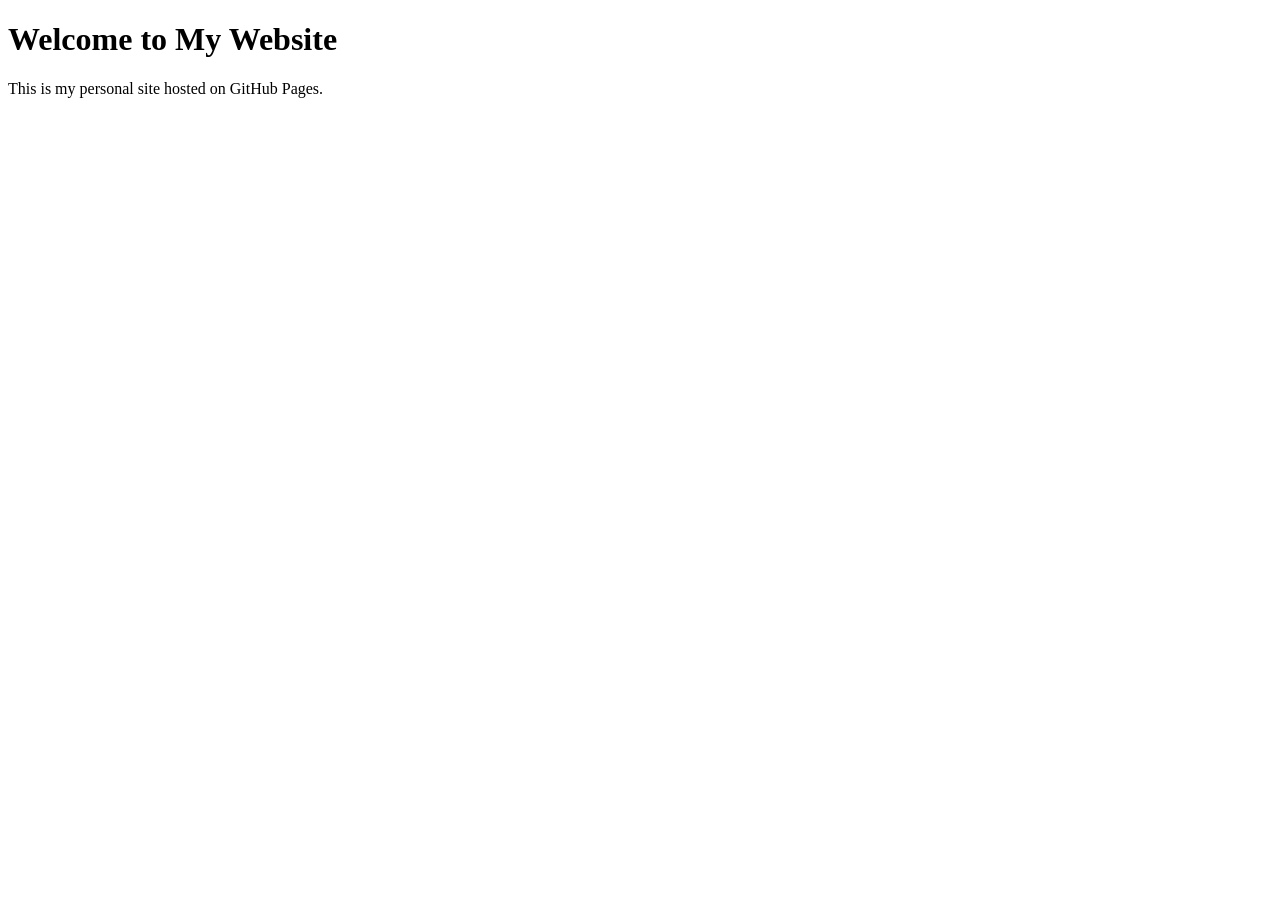
==== index.html @ f534e415 "Create index.html" ====
<!DOCTYPE html>
<html lang="en">
<head>
    <meta charset="UTF-8">
    <title>My Personal Website</title>
</head>
<body>
    <h1>Welcome to My Website</h1>
    <p>This is my personal site hosted on GitHub Pages.</p>
</body>
</html>
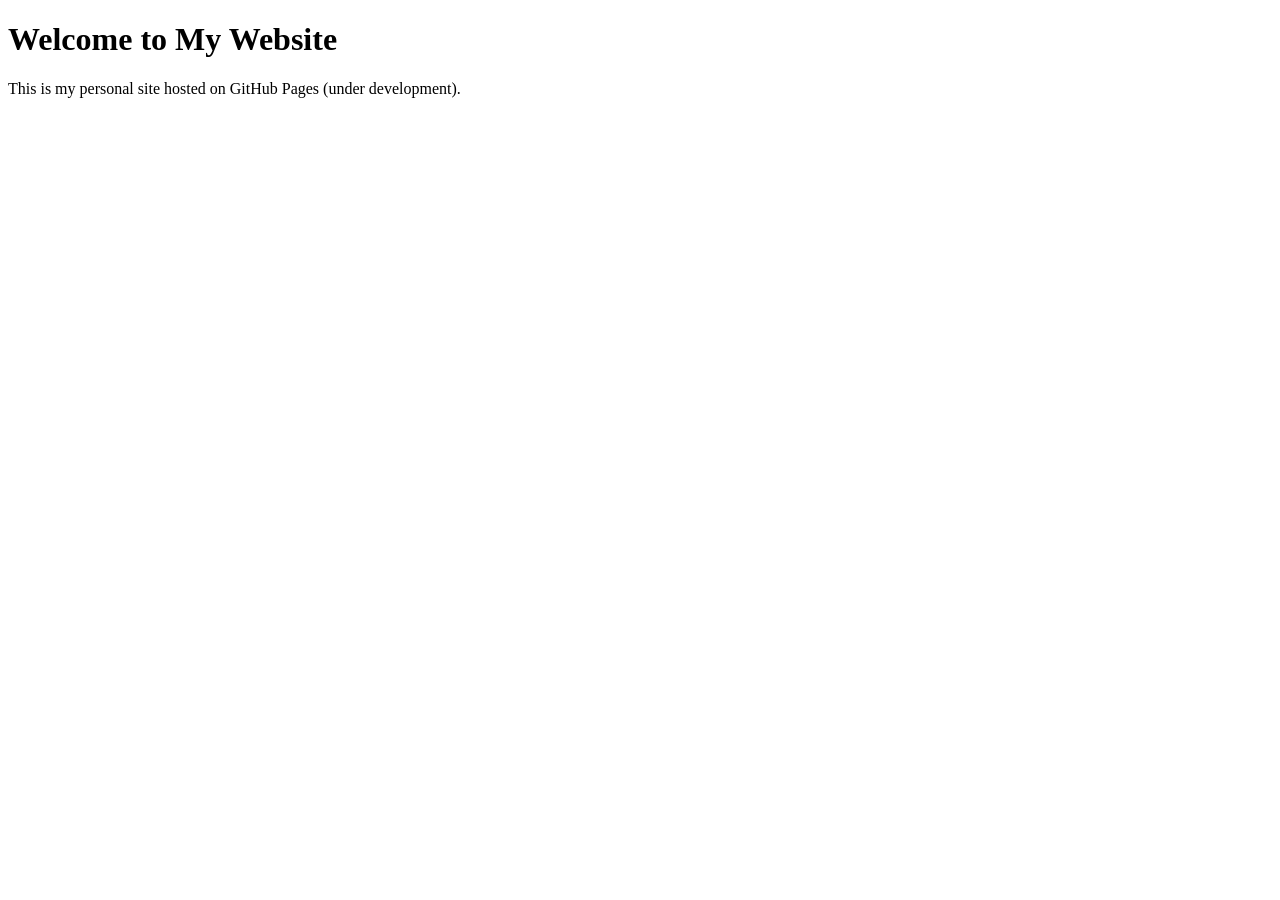
==== commit 55fc5f00: "first commit" ====
--- a/index.html
+++ b/index.html
@@ -6,6 +6,6 @@
 </head>
 <body>
     <h1>Welcome to My Website</h1>
-    <p>This is my personal site hosted on GitHub Pages.</p>
+    <p>This is my personal site hosted on GitHub Pages (under development).</p>
 </body>
 </html>
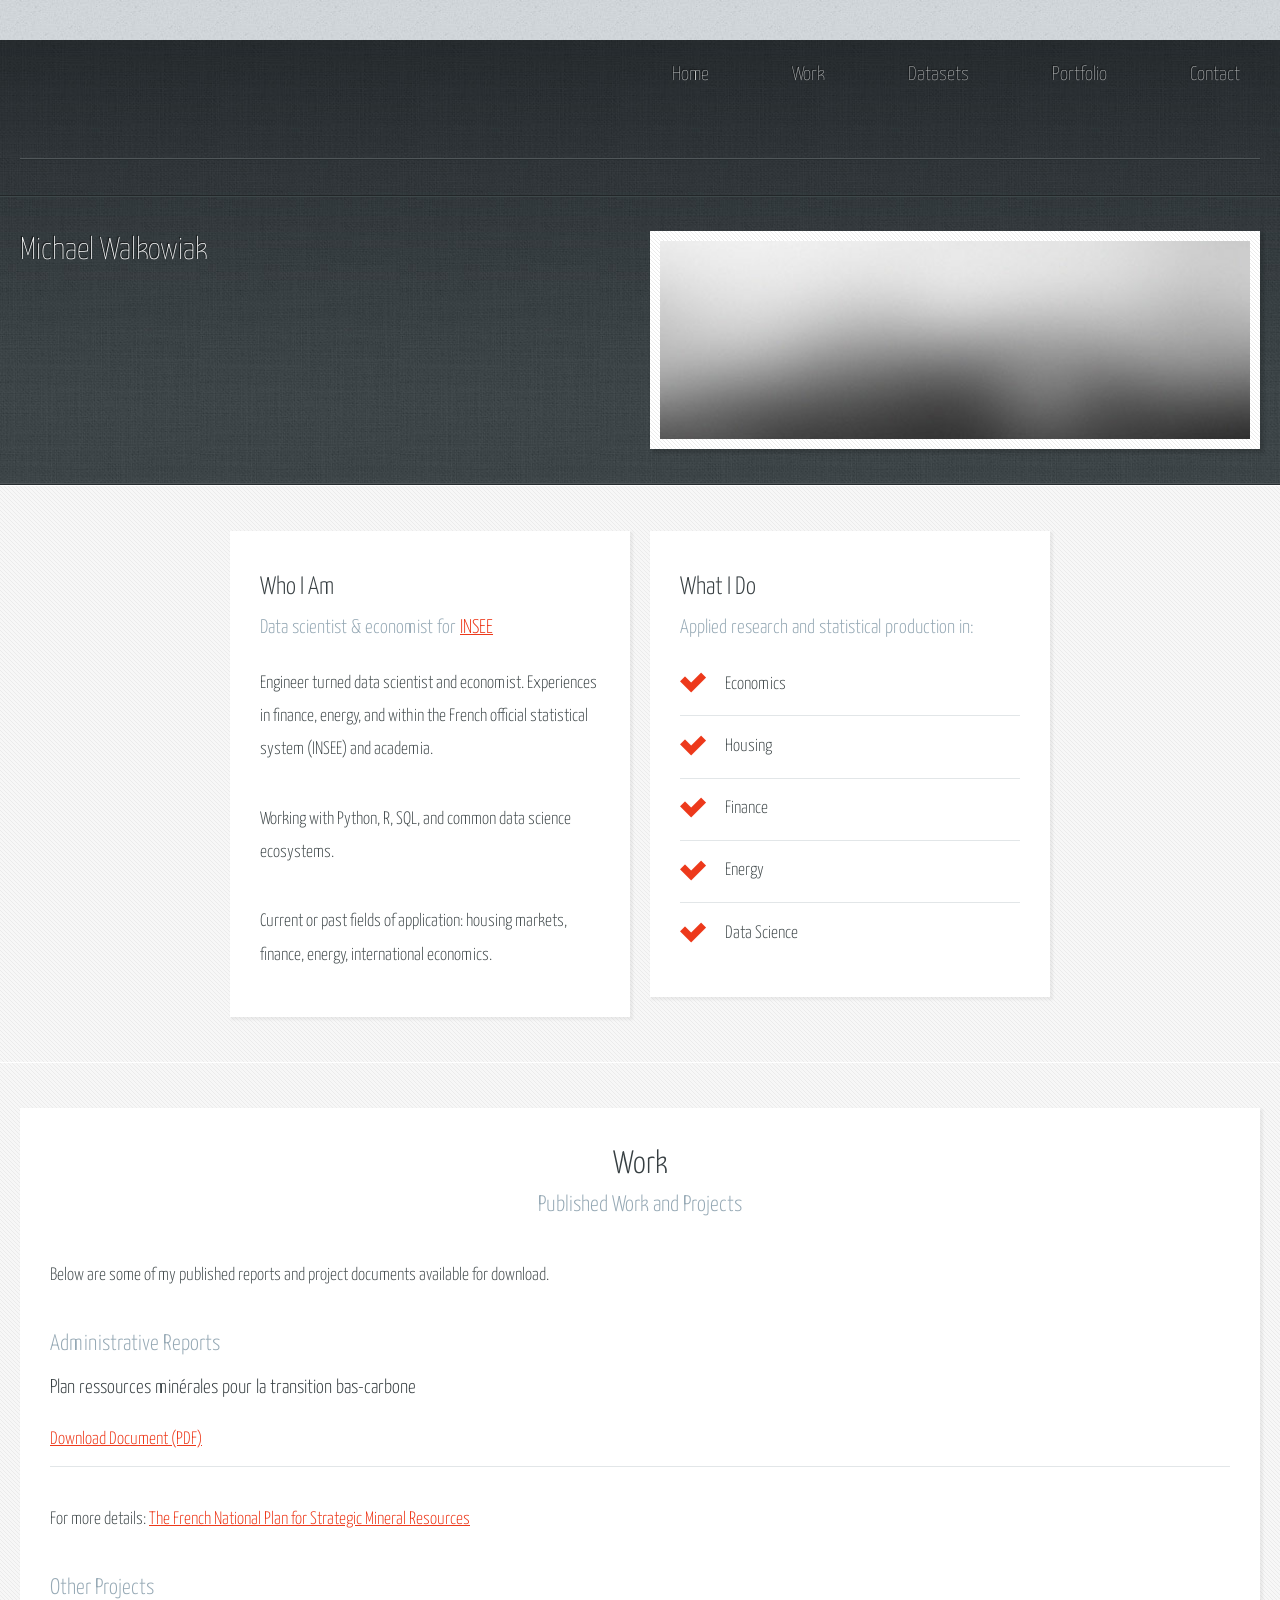
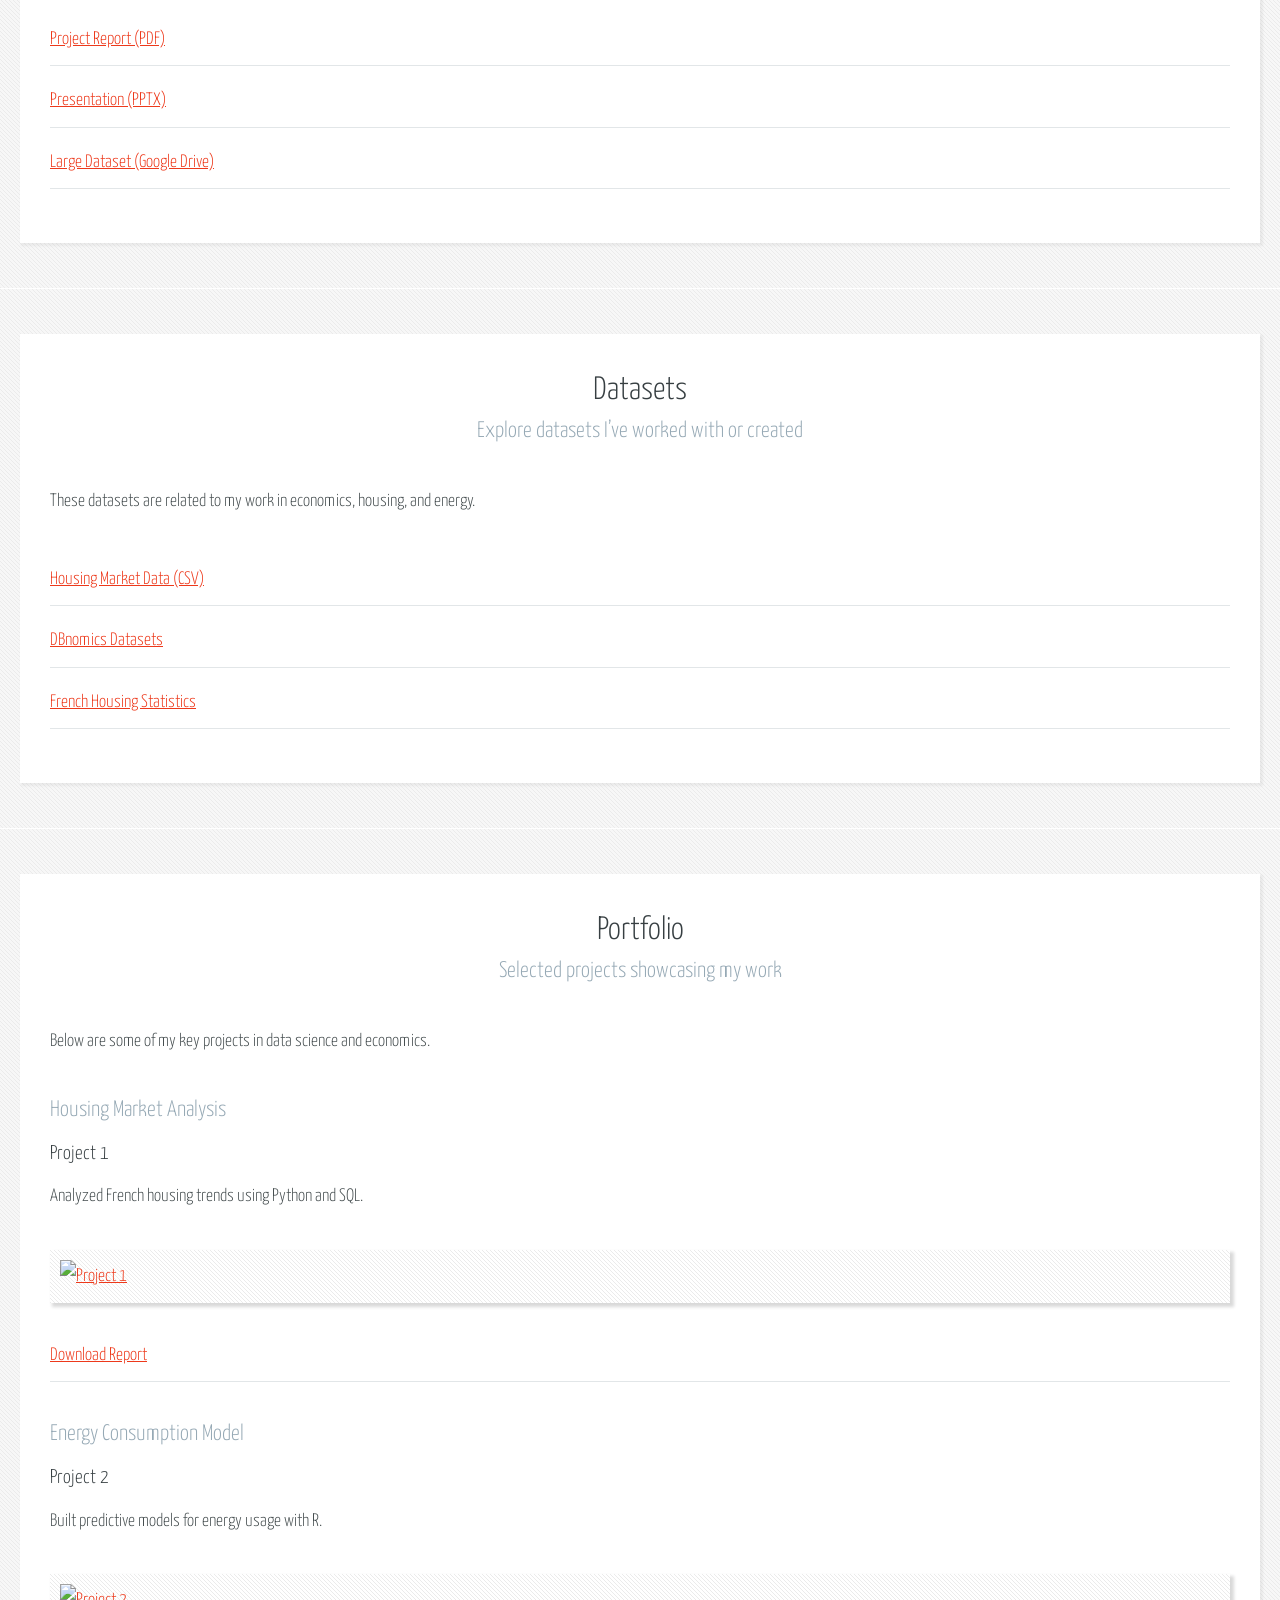
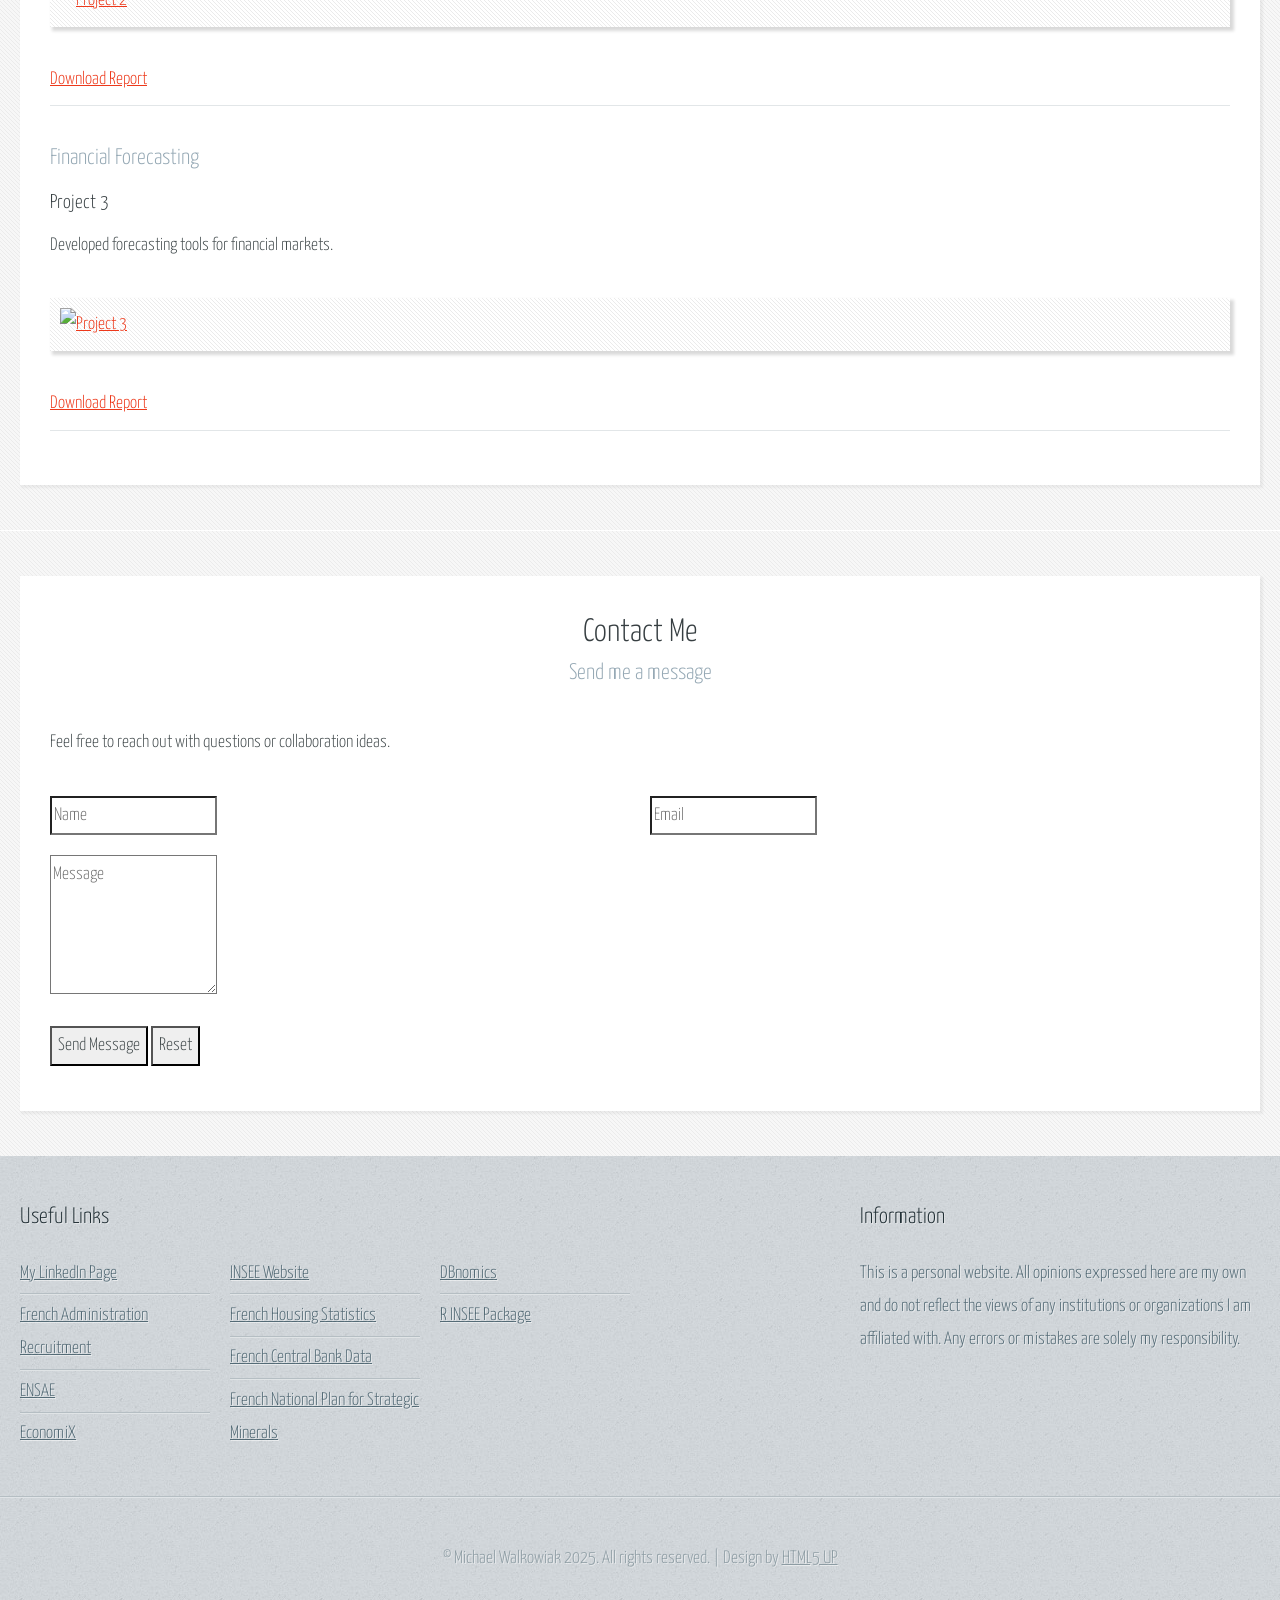
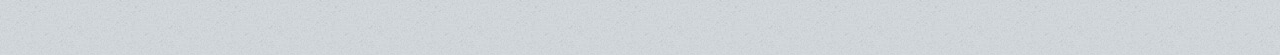
==== commit 2b3bf36e: "new version of site from HTML5" ====
--- a/index.html
+++ b/index.html
@@ -1,11 +1,296 @@
-<!DOCTYPE html>
-<html lang="en">
-<head>
-    <meta charset="UTF-8">
-    <title>My Personal Website</title>
-</head>
-<body>
-    <h1>Welcome to My Website</h1>
-    <p>This is my personal site hosted on GitHub Pages (under development).</p>
-</body>
-</html>
+<!DOCTYPE HTML>
+<!--
+Using modified files for assets\js\main.js
+and assets\css\main.css
+-->
+<!--
+    Halcyonic by HTML5 UP
+    html5up.net | @ajlkn
+    Free for personal and commercial use under the CCA 3.0 license (html5up.net/license)
+-->
+<html>
+    <head>
+        <title>Michael Walkowiak</title>
+        <meta charset="utf-8" />
+        <meta name="viewport" content="width=device-width, initial-scale=1, user-scalable=no" />
+        <link rel="stylesheet" href="assets/css/main.css" />
+    </head>
+    <body>
+        <div id="page-wrapper">
+
+            <!-- Header -->
+                <section id="header">
+                    <div class="container">
+                        <div class="row">
+                            <div class="col-12">
+                                <!-- Logo -->
+                                    <h1><a href="#header" id="logo"></a></h1>
+
+                                <!-- Nav -->
+                                    <nav id="nav">
+                                        <a href="#header">Home</a>
+                                        <a href="#work">Work</a>
+                                        <a href="#datasets">Datasets</a>
+                                        <a href="#portfolio">Portfolio</a>
+                                        <a href="#contact">Contact</a>
+                                    </nav>
+                            </div>
+                        </div>
+                    </div>
+                    <div id="banner">
+                        <div class="container">
+                            <div class="row">
+                                <div class="col-6 col-12-medium">
+                                    <!-- Banner Copy -->
+                                        <p>Michael Walkowiak</p>
+                                </div>
+                                <div class="col-6 col-12-medium imp-medium">
+                                    <!-- Banner Image -->
+                                        <a href="#" class="bordered-feature-image"><img src="images/banner.jpg" alt="" /></a>
+                                </div>
+                            </div>
+                        </div>
+                    </div>
+                </section>
+
+            <!-- Content -->
+                <section id="content">
+                    <div class="container">
+                        <div class="row aln-center">
+                            <div class="col-4 col-12-medium">
+                                <!-- Box #1 -->
+                                    <section>
+                                        <header>
+                                            <h2>Who I Am</h2>
+                                            <h3>Data scientist & economist for <a href="https://www.insee.fr/en/accueil">INSEE</a></h3>
+                                        </header>
+                                        <p>
+                                            Engineer turned data scientist and economist. Experiences in finance, energy, and within the French official statistical system (INSEE) and academia.
+                                        </p>
+                                        <p>
+                                            Working with Python, R, SQL, and common data science ecosystems.
+                                        </p>
+                                        <p>
+                                            Current or past fields of application: housing markets, finance, energy, international economics.
+                                        </p>
+                                    </section>
+                            </div>
+                            <div class="col-4 col-6-medium col-12-small">
+                                <!-- Box #2 -->
+                                    <section>
+                                        <header>
+                                            <h2>What I Do</h2>
+                                            <h3>Applied research and statistical production in:</h3>
+                                        </header>
+                                        <ul class="check-list">
+                                            <li>Economics</li>
+                                            <li>Housing</li>
+                                            <li>Finance</li>
+                                            <li>Energy</li>
+                                            <li>Data Science</li>
+                                        </ul>
+                                    </section>
+                            </div>
+                        </div>
+                    </div>
+                </section>
+
+            <!-- Work -->
+                <section id="work">
+                    <div class="container">
+                        <div class="row">
+                            <div class="col-12">
+                                <section>
+                                    <header>
+                                        <h2>Work</h2>
+                                        <h3>Published Work and Projects</h3>
+                                    </header>
+                                    <p>
+                                        Below are some of my published reports and project documents available for download.
+                                    </p>
+                                    <h3>Administrative Reports</h3>
+                                    <h4>Plan ressources minérales pour la transition bas-carbone</h4>
+                                    <ul class="alt">
+                                        <li><a href="work/sevs/rapport_08_cgdd_ressources_minerales_critiques_energies_bas_carbone_juillet2023.pdf" download class="button">Download Document (PDF)</a></li>
+                                    </ul>
+                                    <p>
+                                        For more details: <a href="https://www.ecologie.gouv.fr/politiques-publiques/productivite-ressources#le-plan-de-programmation-des-ressources-minerales-2">The French National Plan for Strategic Mineral Resources</a>
+                                    </p>
+                                    <h3>Other Projects</h3>
+                                    <ul class="alt">
+                                        <li><a href="work/document.pdf" download class="button">Project Report (PDF)</a></li>
+                                        <li><a href="work/presentation.pptx" download class="button">Presentation (PPTX)</a></li>
+                                        <li><a href="https://drive.google.com/uc?export=download&id=[file-id]" download class="button">Large Dataset (Google Drive)</a></li>
+                                    </ul>
+                                </section>
+                            </div>
+                        </div>
+                    </div>
+                </section>
+
+            <!-- Datasets -->
+                <section id="datasets">
+                    <div class="container">
+                        <div class="row">
+                            <div class="col-12">
+                                <section>
+                                    <header>
+                                        <h2>Datasets</h2>
+                                        <h3>Explore datasets I’ve worked with or created</h3>
+                                    </header>
+                                    <p>
+                                        These datasets are related to my work in economics, housing, and energy.
+                                    </p>
+                                    <ul class="alt">
+                                        <li><a href="work/housing_data.csv" download class="button">Housing Market Data (CSV)</a></li>
+                                        <li><a href="https://db.nomics.world/" target="_blank" class="button">DBnomics Datasets</a></li>
+                                        <li><a href="https://www.statistiques.developpement-durable.gouv.fr/logement" target="_blank" class="button">French Housing Statistics</a></li>
+                                    </ul>
+                                </section>
+                            </div>
+                        </div>
+                    </div>
+                </section>
+
+            <!-- Portfolio -->
+                <section id="portfolio">
+                    <div class="container">
+                        <div class="row">
+                            <div class="col-12">
+                                <section>
+                                    <header>
+                                        <h2>Portfolio</h2>
+                                        <h3>Selected projects showcasing my work</h3>
+                                    </header>
+                                    <p>
+                                        Below are some of my key projects in data science and economics.
+                                    </p>
+                                    <h3>Housing Market Analysis</h3>
+                                    <h4>Project 1</h4>
+                                    <p>Analyzed French housing trends using Python and SQL.</p>
+                                    <a href="#" class="bordered-feature-image"><img src="images/project1.jpg" alt="Project 1" /></a>
+                                    <ul class="alt">
+                                        <li><a href="work/housing_analysis.pdf" download class="button">Download Report</a></li>
+                                    </ul>
+                                    <h3>Energy Consumption Model</h3>
+                                    <h4>Project 2</h4>
+                                    <p>Built predictive models for energy usage with R.</p>
+                                    <a href="#" class="bordered-feature-image"><img src="images/project2.jpg" alt="Project 2" /></a>
+                                    <ul class="alt">
+                                        <li><a href="work/energy_model.pdf" download class="button">Download Report</a></li>
+                                    </ul>
+                                    <h3>Financial Forecasting</h3>
+                                    <h4>Project 3</h4>
+                                    <p>Developed forecasting tools for financial markets.</p>
+                                    <a href="#" class="bordered-feature-image"><img src="images/project3.jpg" alt="Project 3" /></a>
+                                    <ul class="alt">
+                                        <li><a href="work/finance_forecast.pdf" download class="button">Download Report</a></li>
+                                    </ul>
+                                </section>
+                            </div>
+                        </div>
+                    </div>
+                </section>
+
+            <!-- Contact -->
+                <section id="contact">
+                    <div class="container">
+                        <div class="row">
+                            <div class="col-12">
+                                <section>
+                                    <header>
+                                        <h2>Contact Me</h2>
+                                        <h3>Send me a message</h3>
+                                    </header>
+                                    <p>
+                                        Feel free to reach out with questions or collaboration ideas.
+                                    </p>
+                                    <form method="POST" action="https://formspree.io/f/your-form-id">
+                                        <div class="row">
+                                            <div class="col-6 col-12-small">
+                                                <input type="text" name="name" id="name" placeholder="Name" required />
+                                            </div>
+                                            <div class="col-6 col-12-small">
+                                                <input type="email" name="email" id="email" placeholder="Email" required />
+                                            </div>
+                                            <div class="col-12">
+                                                <textarea name="message" id="message" placeholder="Message" rows="4" required></textarea>
+                                            </div>
+                                            <div class="col-12">
+                                                <input type="submit" value="Send Message" class="button" />
+                                                <input type="reset" value="Reset" class="button alt" />
+                                            </div>
+                                        </div>
+                                        <input type="hidden" name="_next" value="https://username.github.io/#contact" />
+                                    </form>
+                                </section>
+                            </div>
+                        </div>
+                    </div>
+                </section>
+
+            <!-- Footer -->
+                <section id="footer">
+                    <div class="container">
+                        <div class="row">
+                            <div class="col-8 col-12-medium">
+                                <!-- Links -->
+                                    <section>
+                                        <h2>Useful Links</h2>
+                                        <div>
+                                            <div class="row">
+                                                <div class="col-3 col-12-small">
+                                                    <ul class="link-list last-child">
+                                                        <li><a href="https://www.linkedin.com/in/michael-walkowiak-7bb4408b/">My LinkedIn Page</a></li>
+                                                        <li><a href="https://choisirleservicepublic.gouv.fr/nos-offres/">French Administration Recruitment</a></li>
+                                                        <li><a href="https://www.ensae.fr/en">ENSAE</a></li>
+                                                        <li><a href="https://economix.fr/en">EconomiX</a></li>
+                                                    </ul>
+                                                </div>
+                                                <div class="col-3 col-12-small">
+                                                    <ul class="link-list last-child">
+                                                        <li><a href="https://www.insee.fr/en/accueil">INSEE Website</a></li>
+                                                        <li><a href="https://www.statistiques.developpement-durable.gouv.fr/logement">French Housing Statistics</a></li>
+                                                        <li><a href="https://webstat.banque-france.fr/en/">French Central Bank Data</a></li>
+                                                        <li><a href="https://www.ecologie.gouv.fr/politiques-publiques/productivite-ressources#le-plan-de-programmation-des-ressources-minerales-2">French National Plan for Strategic Minerals</a></li>
+                                                    </ul>
+                                                </div>
+                                                <div class="col-3 col-12-small">
+                                                    <ul class="link-list last-child">
+                                                        <li><a href="https://db.nomics.world/">DBnomics</a></li>
+                                                        <li><a href="https://github.com/pyr-opendatafr/R-Insee-Data">R INSEE Package</a></li>
+                                                    </ul>
+                                                </div>
+                                            </div>
+                                        </div>
+                                    </section>
+                            </div>
+                            <div class="col-4 col-12-medium imp-medium">
+                                <!-- Blurb -->
+                                    <section>
+                                        <h2>Information</h2>
+                                        <p>
+                                            This is a personal website. All opinions expressed here are my own and do not reflect the views of any institutions or organizations I am affiliated with. Any errors or mistakes are solely my responsibility.
+                                        </p>
+                                    </section>
+                            </div>
+                        </div>
+                    </div>
+                </section>
+
+            <!-- Copyright -->
+                <div id="copyright">
+                    © Michael Walkowiak 2025. All rights reserved. | Design by <a href="http://html5up.net">HTML5 UP</a>
+                </div>
+
+        </div>
+
+        <!-- Scripts -->
+            <script src="assets/js/jquery.min.js"></script>
+            <script src="assets/js/browser.min.js"></script>
+            <script src="assets/js/breakpoints.min.js"></script>
+            <script src="assets/js/util.js"></script>
+            <script src="assets/js/main.js"></script>
+
+    </body>
+</html>
--- a/assets/css/main.css
+++ b/assets/css/main.css
@@ -0,0 +1,2122 @@
+@import url("https://fonts.googleapis.com/css?family=Yanone+Kaffeesatz:400,300,200");
+
+/*
+	Halcyonic by HTML5 UP
+	html5up.net | @ajlkn
+	Free for personal and commercial use under the CCA 3.0 license (html5up.net/license)
+*/
+
+html, body, div, span, applet, object,
+iframe, h1, h2, h3, h4, h5, h6, p, blockquote,
+pre, a, abbr, acronym, address, big, cite,
+code, del, dfn, em, img, ins, kbd, q, s, samp,
+small, strike, strong, sub, sup, tt, var, b,
+u, i, center, dl, dt, dd, ol, ul, li, fieldset,
+form, label, legend, table, caption, tbody,
+tfoot, thead, tr, th, td, article, aside,
+canvas, details, embed, figure, figcaption,
+footer, header, hgroup, menu, nav, output, ruby,
+section, summary, time, mark, audio, video {
+	margin: 0;
+	padding: 0;
+	border: 0;
+	font-size: 100%;
+	font: inherit;
+	vertical-align: baseline;}
+
+article, aside, details, figcaption, figure,
+footer, header, hgroup, menu, nav, section {
+	display: block;}
+
+body {
+	line-height: 1;
+}
+
+ol, ul {
+	list-style: none;
+}
+
+blockquote, q {
+	quotes: none;
+}
+
+	blockquote:before, blockquote:after, q:before, q:after {
+		content: '';
+		content: none;
+	}
+
+table {
+	border-collapse: collapse;
+	border-spacing: 0;
+}
+
+body {
+	-webkit-text-size-adjust: none;
+}
+
+mark {
+	background-color: transparent;
+	color: inherit;
+}
+
+input::-moz-focus-inner {
+	border: 0;
+	padding: 0;
+}
+
+input, select, textarea {
+	-moz-appearance: none;
+	-webkit-appearance: none;
+	-ms-appearance: none;
+	appearance: none;
+}
+
+/* Basic */
+
+	html {
+		box-sizing: border-box;
+	}
+
+	*, *:before, *:after {
+		box-sizing: inherit;
+	}
+
+	body {
+		background: #D4D9DD url("images/bg03.jpg");
+		color: #474f51;
+		font-size: 13.5pt;
+		font-family: 'Yanone Kaffeesatz';
+		line-height: 1.85em;
+		font-weight: 300;
+	}
+
+	input, textarea, select {
+		color: #474f51;
+		font-size: 13.5pt;
+		font-family: 'Yanone Kaffeesatz';
+		line-height: 1.85em;
+		font-weight: 300;
+	}
+
+	ul, ol, p, dl {
+		margin: 0 0 2em 0;
+	}
+
+	a {
+		text-decoration: underline;
+	}
+
+		a:hover {
+			text-decoration: none;
+		}
+
+	section > :last-child,
+	section:last-child,
+	.last-child {
+		margin-bottom: 0 !important;
+	}
+
+/* Container */
+
+	.container {
+		margin: 0 auto;
+		max-width: 100%;
+		width: 1200px;
+	}
+
+		@media screen and (max-width: 1680px) {
+
+			.container {
+				width: 1200px;
+			}
+
+		}
+
+		@media screen and (max-width: 1280px) {
+
+			.container {
+				width: calc(100% - 40px);
+			}
+
+		}
+
+		@media screen and (max-width: 980px) {
+
+			.container {
+				width: calc(100% - 50px);
+			}
+
+		}
+
+		@media screen and (max-width: 736px) {
+
+			.container {
+				width: calc(100% - 40px);
+			}
+
+		}
+
+/* Row */
+
+	.row {
+		display: flex;
+		flex-wrap: wrap;
+		box-sizing: border-box;
+		align-items: stretch;
+	}
+
+		.row > * {
+			box-sizing: border-box;
+		}
+
+		.row.gtr-uniform > * > :last-child {
+			margin-bottom: 0;
+		}
+
+		.row.aln-left {
+			justify-content: flex-start;
+		}
+
+		.row.aln-center {
+			justify-content: center;
+		}
+
+		.row.aln-right {
+			justify-content: flex-end;
+		}
+
+		.row.aln-top {
+			align-items: flex-start;
+		}
+
+		.row.aln-middle {
+			align-items: center;
+		}
+
+		.row.aln-bottom {
+			align-items: flex-end;
+		}
+
+		.row > .imp {
+			order: -1;
+		}
+
+		.row > .col-1 {
+			width: 8.33333%;
+		}
+
+		.row > .off-1 {
+			margin-left: 8.33333%;
+		}
+
+		.row > .col-2 {
+			width: 16.66667%;
+		}
+
+		.row > .off-2 {
+			margin-left: 16.66667%;
+		}
+
+		.row > .col-3 {
+			width: 25%;
+		}
+
+		.row > .off-3 {
+			margin-left: 25%;
+		}
+
+		.row > .col-4 {
+			width: 33.33333%;
+		}
+
+		.row > .off-4 {
+			margin-left: 33.33333%;
+		}
+
+		.row > .col-5 {
+			width: 41.66667%;
+		}
+
+		.row > .off-5 {
+			margin-left: 41.66667%;
+		}
+
+		.row > .col-6 {
+			width: 50%;
+		}
+
+		.row > .off-6 {
+			margin-left: 50%;
+		}
+
+		.row > .col-7 {
+			width: 58.33333%;
+		}
+
+		.row > .off-7 {
+			margin-left: 58.33333%;
+		}
+
+		.row > .col-8 {
+			width: 66.66667%;
+		}
+
+		.row > .off-8 {
+			margin-left: 66.66667%;
+		}
+
+		.row > .col-9 {
+			width: 75%;
+		}
+
+		.row > .off-9 {
+			margin-left: 75%;
+		}
+
+		.row > .col-10 {
+			width: 83.33333%;
+		}
+
+		.row > .off-10 {
+			margin-left: 83.33333%;
+		}
+
+		.row > .col-11 {
+			width: 91.66667%;
+		}
+
+		.row > .off-11 {
+			margin-left: 91.66667%;
+		}
+
+		.row > .col-12 {
+			width: 100%;
+		}
+
+		.row > .off-12 {
+			margin-left: 100%;
+		}
+
+		.row.gtr-0 {
+			margin-top: 0px;
+			margin-left: 0px;
+		}
+
+			.row.gtr-0 > * {
+				padding: 0px 0 0 0px;
+			}
+
+			.row.gtr-0.gtr-uniform {
+				margin-top: 0px;
+			}
+
+				.row.gtr-0.gtr-uniform > * {
+					padding-top: 0px;
+				}
+
+		.row.gtr-25 {
+			margin-top: -6.25px;
+			margin-left: -6.25px;
+		}
+
+			.row.gtr-25 > * {
+				padding: 6.25px 0 0 6.25px;
+			}
+
+			.row.gtr-25.gtr-uniform {
+				margin-top: -6.25px;
+			}
+
+				.row.gtr-25.gtr-uniform > * {
+					padding-top: 6.25px;
+				}
+
+		.row.gtr-50 {
+			margin-top: -12.5px;
+			margin-left: -12.5px;
+		}
+
+			.row.gtr-50 > * {
+				padding: 12.5px 0 0 12.5px;
+			}
+
+			.row.gtr-50.gtr-uniform {
+				margin-top: -12.5px;
+			}
+
+				.row.gtr-50.gtr-uniform > * {
+					padding-top: 12.5px;
+				}
+
+		.row {
+			margin-top: -25px;
+			margin-left: -25px;
+		}
+
+			.row > * {
+				padding: 25px 0 0 25px;
+			}
+
+			.row.gtr-uniform {
+				margin-top: -25px;
+			}
+
+				.row.gtr-uniform > * {
+					padding-top: 25px;
+				}
+
+		.row.gtr-150 {
+			margin-top: -37.5px;
+			margin-left: -37.5px;
+		}
+
+			.row.gtr-150 > * {
+				padding: 37.5px 0 0 37.5px;
+			}
+
+			.row.gtr-150.gtr-uniform {
+				margin-top: -37.5px;
+			}
+
+				.row.gtr-150.gtr-uniform > * {
+					padding-top: 37.5px;
+				}
+
+		.row.gtr-200 {
+			margin-top: -50px;
+			margin-left: -50px;
+		}
+
+			.row.gtr-200 > * {
+				padding: 50px 0 0 50px;
+			}
+
+			.row.gtr-200.gtr-uniform {
+				margin-top: -50px;
+			}
+
+				.row.gtr-200.gtr-uniform > * {
+					padding-top: 50px;
+				}
+
+		@media screen and (max-width: 1680px) {
+
+			.row {
+				display: flex;
+				flex-wrap: wrap;
+				box-sizing: border-box;
+				align-items: stretch;
+			}
+
+				.row > * {
+					box-sizing: border-box;
+				}
+
+				.row.gtr-uniform > * > :last-child {
+					margin-bottom: 0;
+				}
+
+				.row.aln-left {
+					justify-content: flex-start;
+				}
+
+				.row.aln-center {
+					justify-content: center;
+				}
+
+				.row.aln-right {
+					justify-content: flex-end;
+				}
+
+				.row.aln-top {
+					align-items: flex-start;
+				}
+
+				.row.aln-middle {
+					align-items: center;
+				}
+
+				.row.aln-bottom {
+					align-items: flex-end;
+				}
+
+				.row > .imp-xlarge {
+					order: -1;
+				}
+
+				.row > .col-1-xlarge {
+					width: 8.33333%;
+				}
+
+				.row > .off-1-xlarge {
+					margin-left: 8.33333%;
+				}
+
+				.row > .col-2-xlarge {
+					width: 16.66667%;
+				}
+
+				.row > .off-2-xlarge {
+					margin-left: 16.66667%;
+				}
+
+				.row > .col-3-xlarge {
+					width: 25%;
+				}
+
+				.row > .off-3-xlarge {
+					margin-left: 25%;
+				}
+
+				.row > .col-4-xlarge {
+					width: 33.33333%;
+				}
+
+				.row > .off-4-xlarge {
+					margin-left: 33.33333%;
+				}
+
+				.row > .col-5-xlarge {
+					width: 41.66667%;
+				}
+
+				.row > .off-5-xlarge {
+					margin-left: 41.66667%;
+				}
+
+				.row > .col-6-xlarge {
+					width: 50%;
+				}
+
+				.row > .off-6-xlarge {
+					margin-left: 50%;
+				}
+
+				.row > .col-7-xlarge {
+					width: 58.33333%;
+				}
+
+				.row > .off-7-xlarge {
+					margin-left: 58.33333%;
+				}
+
+				.row > .col-8-xlarge {
+					width: 66.66667%;
+				}
+
+				.row > .off-8-xlarge {
+					margin-left: 66.66667%;
+				}
+
+				.row > .col-9-xlarge {
+					width: 75%;
+				}
+
+				.row > .off-9-xlarge {
+					margin-left: 75%;
+				}
+
+				.row > .col-10-xlarge {
+					width: 83.33333%;
+				}
+
+				.row > .off-10-xlarge {
+					margin-left: 83.33333%;
+				}
+
+				.row > .col-11-xlarge {
+					width: 91.66667%;
+				}
+
+				.row > .off-11-xlarge {
+					margin-left: 91.66667%;
+				}
+
+				.row > .col-12-xlarge {
+					width: 100%;
+				}
+
+				.row > .off-12-xlarge {
+					margin-left: 100%;
+				}
+
+				.row.gtr-0 {
+					margin-top: 0px;
+					margin-left: 0px;
+				}
+
+					.row.gtr-0 > * {
+						padding: 0px 0 0 0px;
+					}
+
+					.row.gtr-0.gtr-uniform {
+						margin-top: 0px;
+					}
+
+						.row.gtr-0.gtr-uniform > * {
+							padding-top: 0px;
+						}
+
+				.row.gtr-25 {
+					margin-top: -6.25px;
+					margin-left: -6.25px;
+				}
+
+					.row.gtr-25 > * {
+						padding: 6.25px 0 0 6.25px;
+					}
+
+					.row.gtr-25.gtr-uniform {
+						margin-top: -6.25px;
+					}
+
+						.row.gtr-25.gtr-uniform > * {
+							padding-top: 6.25px;
+						}
+
+				.row.gtr-50 {
+					margin-top: -12.5px;
+					margin-left: -12.5px;
+				}
+
+					.row.gtr-50 > * {
+						padding: 12.5px 0 0 12.5px;
+					}
+
+					.row.gtr-50.gtr-uniform {
+						margin-top: -12.5px;
+					}
+
+						.row.gtr-50.gtr-uniform > * {
+							padding-top: 12.5px;
+						}
+
+				.row {
+					margin-top: -25px;
+					margin-left: -25px;
+				}
+
+					.row > * {
+						padding: 25px 0 0 25px;
+					}
+
+					.row.gtr-uniform {
+						margin-top: -25px;
+					}
+
+						.row.gtr-uniform > * {
+							padding-top: 25px;
+						}
+
+				.row.gtr-150 {
+					margin-top: -37.5px;
+					margin-left: -37.5px;
+				}
+
+					.row.gtr-150 > * {
+						padding: 37.5px 0 0 37.5px;
+					}
+
+					.row.gtr-150.gtr-uniform {
+						margin-top: -37.5px;
+					}
+
+						.row.gtr-150.gtr-uniform > * {
+							padding-top: 37.5px;
+						}
+
+				.row.gtr-200 {
+					margin-top: -50px;
+					margin-left: -50px;
+				}
+
+					.row.gtr-200 > * {
+						padding: 50px 0 0 50px;
+					}
+
+					.row.gtr-200.gtr-uniform {
+						margin-top: -50px;
+					}
+
+						.row.gtr-200.gtr-uniform > * {
+							padding-top: 50px;
+						}
+
+		}
+
+		@media screen and (max-width: 1280px) {
+
+			.row {
+				display: flex;
+				flex-wrap: wrap;
+				box-sizing: border-box;
+				align-items: stretch;
+			}
+
+				.row > * {
+					box-sizing: border-box;
+				}
+
+				.row.gtr-uniform > * > :last-child {
+					margin-bottom: 0;
+				}
+
+				.row.aln-left {
+					justify-content: flex-start;
+				}
+
+				.row.aln-center {
+					justify-content: center;
+				}
+
+				.row.aln-right {
+					justify-content: flex-end;
+				}
+
+				.row.aln-top {
+					align-items: flex-start;
+				}
+
+				.row.aln-middle {
+					align-items: center;
+				}
+
+				.row.aln-bottom {
+					align-items: flex-end;
+				}
+
+				.row > .imp-large {
+					order: -1;
+				}
+
+				.row > .col-1-large {
+					width: 8.33333%;
+				}
+
+				.row > .off-1-large {
+					margin-left: 8.33333%;
+				}
+
+				.row > .col-2-large {
+					width: 16.66667%;
+				}
+
+				.row > .off-2-large {
+					margin-left: 16.66667%;
+				}
+
+				.row > .col-3-large {
+					width: 25%;
+				}
+
+				.row > .off-3-large {
+					margin-left: 25%;
+				}
+
+				.row > .col-4-large {
+					width: 33.33333%;
+				}
+
+				.row > .off-4-large {
+					margin-left: 33.33333%;
+				}
+
+				.row > .col-5-large {
+					width: 41.66667%;
+				}
+
+				.row > .off-5-large {
+					margin-left: 41.66667%;
+				}
+
+				.row > .col-6-large {
+					width: 50%;
+				}
+
+				.row > .off-6-large {
+					margin-left: 50%;
+				}
+
+				.row > .col-7-large {
+					width: 58.33333%;
+				}
+
+				.row > .off-7-large {
+					margin-left: 58.33333%;
+				}
+
+				.row > .col-8-large {
+					width: 66.66667%;
+				}
+
+				.row > .off-8-large {
+					margin-left: 66.66667%;
+				}
+
+				.row > .col-9-large {
+					width: 75%;
+				}
+
+				.row > .off-9-large {
+					margin-left: 75%;
+				}
+
+				.row > .col-10-large {
+					width: 83.33333%;
+				}
+
+				.row > .off-10-large {
+					margin-left: 83.33333%;
+				}
+
+				.row > .col-11-large {
+					width: 91.66667%;
+				}
+
+				.row > .off-11-large {
+					margin-left: 91.66667%;
+				}
+
+				.row > .col-12-large {
+					width: 100%;
+				}
+
+				.row > .off-12-large {
+					margin-left: 100%;
+				}
+
+				.row.gtr-0 {
+					margin-top: 0px;
+					margin-left: 0px;
+				}
+
+					.row.gtr-0 > * {
+						padding: 0px 0 0 0px;
+					}
+
+					.row.gtr-0.gtr-uniform {
+						margin-top: 0px;
+					}
+
+						.row.gtr-0.gtr-uniform > * {
+							padding-top: 0px;
+						}
+
+				.row.gtr-25 {
+					margin-top: -5px;
+					margin-left: -5px;
+				}
+
+					.row.gtr-25 > * {
+						padding: 5px 0 0 5px;
+					}
+
+					.row.gtr-25.gtr-uniform {
+						margin-top: -5px;
+					}
+
+						.row.gtr-25.gtr-uniform > * {
+							padding-top: 5px;
+						}
+
+				.row.gtr-50 {
+					margin-top: -10px;
+					margin-left: -10px;
+				}
+
+					.row.gtr-50 > * {
+						padding: 10px 0 0 10px;
+					}
+
+					.row.gtr-50.gtr-uniform {
+						margin-top: -10px;
+					}
+
+						.row.gtr-50.gtr-uniform > * {
+							padding-top: 10px;
+						}
+
+				.row {
+					margin-top: -20px;
+					margin-left: -20px;
+				}
+
+					.row > * {
+						padding: 20px 0 0 20px;
+					}
+
+					.row.gtr-uniform {
+						margin-top: -20px;
+					}
+
+						.row.gtr-uniform > * {
+							padding-top: 20px;
+						}
+
+				.row.gtr-150 {
+					margin-top: -30px;
+					margin-left: -30px;
+				}
+
+					.row.gtr-150 > * {
+						padding: 30px 0 0 30px;
+					}
+
+					.row.gtr-150.gtr-uniform {
+						margin-top: -30px;
+					}
+
+						.row.gtr-150.gtr-uniform > * {
+							padding-top: 30px;
+						}
+
+				.row.gtr-200 {
+					margin-top: -40px;
+					margin-left: -40px;
+				}
+
+					.row.gtr-200 > * {
+						padding: 40px 0 0 40px;
+					}
+
+					.row.gtr-200.gtr-uniform {
+						margin-top: -40px;
+					}
+
+						.row.gtr-200.gtr-uniform > * {
+							padding-top: 40px;
+						}
+
+		}
+
+		@media screen and (max-width: 980px) {
+
+			.row {
+				display: flex;
+				flex-wrap: wrap;
+				box-sizing: border-box;
+				align-items: stretch;
+			}
+
+				.row > * {
+					box-sizing: border-box;
+				}
+
+				.row.gtr-uniform > * > :last-child {
+					margin-bottom: 0;
+				}
+
+				.row.aln-left {
+					justify-content: flex-start;
+				}
+
+				.row.aln-center {
+					justify-content: center;
+				}
+
+				.row.aln-right {
+					justify-content: flex-end;
+				}
+
+				.row.aln-top {
+					align-items: flex-start;
+				}
+
+				.row.aln-middle {
+					align-items: center;
+				}
+
+				.row.aln-bottom {
+					align-items: flex-end;
+				}
+
+				.row > .imp-medium {
+					order: -1;
+				}
+
+				.row > .col-1-medium {
+					width: 8.33333%;
+				}
+
+				.row > .off-1-medium {
+					margin-left: 8.33333%;
+				}
+
+				.row > .col-2-medium {
+					width: 16.66667%;
+				}
+
+				.row > .off-2-medium {
+					margin-left: 16.66667%;
+				}
+
+				.row > .col-3-medium {
+					width: 25%;
+				}
+
+				.row > .off-3-medium {
+					margin-left: 25%;
+				}
+
+				.row > .col-4-medium {
+					width: 33.33333%;
+				}
+
+				.row > .off-4-medium {
+					margin-left: 33.33333%;
+				}
+
+				.row > .col-5-medium {
+					width: 41.66667%;
+				}
+
+				.row > .off-5-medium {
+					margin-left: 41.66667%;
+				}
+
+				.row > .col-6-medium {
+					width: 50%;
+				}
+
+				.row > .off-6-medium {
+					margin-left: 50%;
+				}
+
+				.row > .col-7-medium {
+					width: 58.33333%;
+				}
+
+				.row > .off-7-medium {
+					margin-left: 58.33333%;
+				}
+
+				.row > .col-8-medium {
+					width: 66.66667%;
+				}
+
+				.row > .off-8-medium {
+					margin-left: 66.66667%;
+				}
+
+				.row > .col-9-medium {
+					width: 75%;
+				}
+
+				.row > .off-9-medium {
+					margin-left: 75%;
+				}
+
+				.row > .col-10-medium {
+					width: 83.33333%;
+				}
+
+				.row > .off-10-medium {
+					margin-left: 83.33333%;
+				}
+
+				.row > .col-11-medium {
+					width: 91.66667%;
+				}
+
+				.row > .off-11-medium {
+					margin-left: 91.66667%;
+				}
+
+				.row > .col-12-medium {
+					width: 100%;
+				}
+
+				.row > .off-12-medium {
+					margin-left: 100%;
+				}
+
+				.row.gtr-0 {
+					margin-top: 0px;
+					margin-left: 0px;
+				}
+
+					.row.gtr-0 > * {
+						padding: 0px 0 0 0px;
+					}
+
+					.row.gtr-0.gtr-uniform {
+						margin-top: 0px;
+					}
+
+						.row.gtr-0.gtr-uniform > * {
+							padding-top: 0px;
+						}
+
+				.row.gtr-25 {
+					margin-top: -6.25px;
+					margin-left: -6.25px;
+				}
+
+					.row.gtr-25 > * {
+						padding: 6.25px 0 0 6.25px;
+					}
+
+					.row.gtr-25.gtr-uniform {
+						margin-top: -6.25px;
+					}
+
+						.row.gtr-25.gtr-uniform > * {
+							padding-top: 6.25px;
+						}
+
+				.row.gtr-50 {
+					margin-top: -12.5px;
+					margin-left: -12.5px;
+				}
+
+					.row.gtr-50 > * {
+						padding: 12.5px 0 0 12.5px;
+					}
+
+					.row.gtr-50.gtr-uniform {
+						margin-top: -12.5px;
+					}
+
+						.row.gtr-50.gtr-uniform > * {
+							padding-top: 12.5px;
+						}
+
+				.row {
+					margin-top: -25px;
+					margin-left: -25px;
+				}
+
+					.row > * {
+						padding: 25px 0 0 25px;
+					}
+
+					.row.gtr-uniform {
+						margin-top: -25px;
+					}
+
+						.row.gtr-uniform > * {
+							padding-top: 25px;
+						}
+
+				.row.gtr-150 {
+					margin-top: -37.5px;
+					margin-left: -37.5px;
+				}
+
+					.row.gtr-150 > * {
+						padding: 37.5px 0 0 37.5px;
+					}
+
+					.row.gtr-150.gtr-uniform {
+						margin-top: -37.5px;
+					}
+
+						.row.gtr-150.gtr-uniform > * {
+							padding-top: 37.5px;
+						}
+
+				.row.gtr-200 {
+					margin-top: -50px;
+					margin-left: -50px;
+				}
+
+					.row.gtr-200 > * {
+						padding: 50px 0 0 50px;
+					}
+
+					.row.gtr-200.gtr-uniform {
+						margin-top: -50px;
+					}
+
+						.row.gtr-200.gtr-uniform > * {
+							padding-top: 50px;
+						}
+
+		}
+
+		@media screen and (max-width: 736px) {
+
+			.row {
+				display: flex;
+				flex-wrap: wrap;
+				box-sizing: border-box;
+				align-items: stretch;
+			}
+
+				.row > * {
+					box-sizing: border-box;
+				}
+
+				.row.gtr-uniform > * > :last-child {
+					margin-bottom: 0;
+				}
+
+				.row.aln-left {
+					justify-content: flex-start;
+				}
+
+				.row.aln-center {
+					justify-content: center;
+				}
+
+				.row.aln-right {
+					justify-content: flex-end;
+				}
+
+				.row.aln-top {
+					align-items: flex-start;
+				}
+
+				.row.aln-middle {
+					align-items: center;
+				}
+
+				.row.aln-bottom {
+					align-items: flex-end;
+				}
+
+				.row > .imp-small {
+					order: -1;
+				}
+
+				.row > .col-1-small {
+					width: 8.33333%;
+				}
+
+				.row > .off-1-small {
+					margin-left: 8.33333%;
+				}
+
+				.row > .col-2-small {
+					width: 16.66667%;
+				}
+
+				.row > .off-2-small {
+					margin-left: 16.66667%;
+				}
+
+				.row > .col-3-small {
+					width: 25%;
+				}
+
+				.row > .off-3-small {
+					margin-left: 25%;
+				}
+
+				.row > .col-4-small {
+					width: 33.33333%;
+				}
+
+				.row > .off-4-small {
+					margin-left: 33.33333%;
+				}
+
+				.row > .col-5-small {
+					width: 41.66667%;
+				}
+
+				.row > .off-5-small {
+					margin-left: 41.66667%;
+				}
+
+				.row > .col-6-small {
+					width: 50%;
+				}
+
+				.row > .off-6-small {
+					margin-left: 50%;
+				}
+
+				.row > .col-7-small {
+					width: 58.33333%;
+				}
+
+				.row > .off-7-small {
+					margin-left: 58.33333%;
+				}
+
+				.row > .col-8-small {
+					width: 66.66667%;
+				}
+
+				.row > .off-8-small {
+					margin-left: 66.66667%;
+				}
+
+				.row > .col-9-small {
+					width: 75%;
+				}
+
+				.row > .off-9-small {
+					margin-left: 75%;
+				}
+
+				.row > .col-10-small {
+					width: 83.33333%;
+				}
+
+				.row > .off-10-small {
+					margin-left: 83.33333%;
+				}
+
+				.row > .col-11-small {
+					width: 91.66667%;
+				}
+
+				.row > .off-11-small {
+					margin-left: 91.66667%;
+				}
+
+				.row > .col-12-small {
+					width: 100%;
+				}
+
+				.row > .off-12-small {
+					margin-left: 100%;
+				}
+
+				.row.gtr-0 {
+					margin-top: 0px;
+					margin-left: 0px;
+				}
+
+					.row.gtr-0 > * {
+						padding: 0px 0 0 0px;
+					}
+
+					.row.gtr-0.gtr-uniform {
+						margin-top: 0px;
+					}
+
+						.row.gtr-0.gtr-uniform > * {
+							padding-top: 0px;
+						}
+
+				.row.gtr-25 {
+					margin-top: -5px;
+					margin-left: -5px;
+				}
+
+					.row.gtr-25 > * {
+						padding: 5px 0 0 5px;
+					}
+
+					.row.gtr-25.gtr-uniform {
+						margin-top: -5px;
+					}
+
+						.row.gtr-25.gtr-uniform > * {
+							padding-top: 5px;
+						}
+
+				.row.gtr-50 {
+					margin-top: -10px;
+					margin-left: -10px;
+				}
+
+					.row.gtr-50 > * {
+						padding: 10px 0 0 10px;
+					}
+
+					.row.gtr-50.gtr-uniform {
+						margin-top: -10px;
+					}
+
+						.row.gtr-50.gtr-uniform > * {
+							padding-top: 10px;
+						}
+
+				.row {
+					margin-top: -20px;
+					margin-left: -20px;
+				}
+
+					.row > * {
+						padding: 20px 0 0 20px;
+					}
+
+					.row.gtr-uniform {
+						margin-top: -20px;
+					}
+
+						.row.gtr-uniform > * {
+							padding-top: 20px;
+						}
+
+				.row.gtr-150 {
+					margin-top: -30px;
+					margin-left: -30px;
+				}
+
+					.row.gtr-150 > * {
+						padding: 30px 0 0 30px;
+					}
+
+					.row.gtr-150.gtr-uniform {
+						margin-top: -30px;
+					}
+
+						.row.gtr-150.gtr-uniform > * {
+							padding-top: 30px;
+						}
+
+				.row.gtr-200 {
+					margin-top: -40px;
+					margin-left: -40px;
+				}
+
+					.row.gtr-200 > * {
+						padding: 40px 0 0 40px;
+					}
+
+					.row.gtr-200.gtr-uniform {
+						margin-top: -40px;
+					}
+
+						.row.gtr-200.gtr-uniform > * {
+							padding-top: 40px;
+						}
+
+		}
+
+/* Multi-use */
+
+	.link-list li {
+		padding: 0.2em 0 0.2em 0;
+	}
+
+		.link-list li:first-child {
+			padding-top: 0 !important;
+			border-top: 0 !important;
+		}
+
+		.link-list li:last-child {
+			padding-bottom: 0 !important;
+			border-bottom: 0 !important;
+		}
+
+	.quote-list li {
+		padding: 1em 0 1em 0;
+		overflow: hidden;
+	}
+
+		.quote-list li:first-child {
+			padding-top: 0 !important;
+			border-top: 0 !important;
+		}
+
+		.quote-list li:last-child {
+			padding-bottom: 0 !important;
+			border-bottom: 0 !important;
+		}
+
+		.quote-list li img {
+			float: left;
+		}
+
+		.quote-list li p {
+			margin: 0 0 0 90px;
+			font-size: 1.2em;
+			font-style: italic;
+		}
+
+		.quote-list li span {
+			display: block;
+			margin-left: 90px;
+			font-size: 0.9em;
+			font-weight: 400;
+		}
+
+	.check-list li {
+		padding: 0.7em 0 0.7em 45px;
+		font-size: 1.2em;
+		background: url("images/icon-checkmark.png") 0px 1.05em no-repeat;
+	}
+
+		.check-list li:first-child {
+			padding-top: 0 !important;
+			border-top: 0 !important;
+			background-position: 0 0.3em;
+		}
+
+		.check-list li:last-child {
+			padding-bottom: 0 !important;
+			border-bottom: 0 !important;
+		}
+
+	.feature-image {
+		display: block;
+		margin: 0 0 2em 0;
+		outline: 0;
+	}
+
+		.feature-image img {
+			display: block;
+			width: 100%;
+		}
+
+	.bordered-feature-image {
+		display: block;
+		background: #fff url("images/bg04.png");
+		padding: 10px;
+		box-shadow: 3px 3px 3px 1px rgba(0, 0, 0, 0.15);
+		margin: 0 0 1.5em 0;
+		outline: 0;
+	}
+
+		.bordered-feature-image img {
+			display: block;
+			width: 100%;
+		}
+
+	.button-large {
+		background-image: -moz-linear-gradient(top, #ed391b, #ce1a00);
+		background-image: -webkit-linear-gradient(top, #ed391b, #ce1a00);
+		background-image: -ms-linear-gradient(top, #ed391b, #ce1a00);
+		background-image: linear-gradient(top, #ed391b, #ce1a00);
+		display: inline-block;
+		background-color: #ed391b;
+		color: #fff;
+		text-decoration: none;
+		font-size: 1.75em;
+		height: 2em;
+		line-height: 2.125em;
+		font-weight: 300;
+		padding: 0 45px;
+		outline: 0;
+		border-radius: 10px;
+		box-shadow: inset 0px 0px 0px 1px rgba(0, 0, 0, 0.75), inset 0px 2px 0px 0px rgba(255, 192, 192, 0.5), inset 0px 0px 0px 2px rgba(255, 96, 96, 0.85), 3px 3px 3px 1px rgba(0, 0, 0, 0.15);
+		text-shadow: -1px -1px 1px rgba(0, 0, 0, 0.5);
+	}
+
+		.button-large:hover {
+			background-image: -moz-linear-gradient(top, #fd492b, #de2a10);
+			background-image: -webkit-linear-gradient(top, #fd492b, #de2a10);
+			background-image: -ms-linear-gradient(top, #fd492b, #de2a10);
+			background-image: linear-gradient(top, #fd492b, #de2a10);
+			background-color: #fd492b;
+			box-shadow: inset 0px 0px 0px 1px rgba(0, 0, 0, 0.75), inset 0px 2px 0px 0px rgba(255, 192, 192, 0.5), inset 0px 0px 0px 2px rgba(255, 96, 96, 0.85), 3px 3px 3px 1px rgba(0, 0, 0, 0.15);
+		}
+
+		.button-large:active {
+			background-image: -moz-linear-gradient(top, #ce1a00, #ed391b);
+			background-image: -webkit-linear-gradient(top, #ce1a00, #ed391b);
+			background-image: -ms-linear-gradient(top, #ce1a00, #ed391b);
+			background-image: linear-gradient(top, #ce1a00, #ed391b);
+			background-color: #ce1a00;
+			box-shadow: inset 0px 0px 0px 1px rgba(0, 0, 0, 0.75), inset 0px 2px 0px 0px rgba(255, 192, 192, 0.5), inset 0px 0px 0px 2px rgba(255, 96, 96, 0.85), 3px 3px 3px 1px rgba(0, 0, 0, 0.15);
+		}
+
+/* Header */
+
+	#header {
+		position: relative;
+		background: #3B4346 url("images/bg01.jpg");
+		border-bottom: solid 1px #272d30;
+		box-shadow: inset 0px -1px 0px 0px #51575a;
+		text-shadow: -1px -1px 1px rgba(0, 0, 0, 0.75);
+	}
+
+		#header > .container {
+			position: relative;
+			min-height: 155px;
+		}
+
+		#header h1 {
+			position: absolute;
+			left: 0;
+			bottom: 35px;
+			font-size: 2.75em;
+		}
+
+			#header h1 a {
+				color: #fff;
+				text-decoration: none;
+			}
+
+		#header nav {
+			position: absolute;
+			right: 0;
+			bottom: 35px;
+			font-weight: 200;
+		}
+
+			#header nav a {
+				color: #c6c8c8;
+				text-decoration: none;
+				font-size: 1.4em;
+				margin-left: 60px;
+				outline: 0;
+			}
+
+				#header nav a:hover {
+					color: #f6f8f8;
+				}
+
+		.subpage #header > .container {
+			height: 155px;
+		}
+
+/* Banner */
+
+	#banner {
+		border-top: solid 1px #222628;
+		box-shadow: inset 0px 1px 0px 0px #3e484a;
+		padding: 35px 0 35px 0;
+		color: #fff;
+	}
+
+		#banner .bordered-feature-image {
+			margin-bottom: 0;
+		}
+
+		#banner p {
+			font-size: 2em;
+			font-weight: 200;
+			line-height: 1.25em;
+			padding-right: 1em;
+			margin: 0 0 1em 0;
+		}
+
+/* Features */
+
+	#features {
+		background: #353D40 url("images/bg02.jpg");
+		border-bottom: solid 1px #272e31;
+		padding: 45px 0 45px 0;
+		text-shadow: -1px -1px 1px rgba(0, 0, 0, 0.75);
+		color: #a0a8ab;
+	}
+
+		#features h2 {
+			font-size: 1.25em;
+			color: #fff;
+			margin: 0 0 0.25em 0;
+		}
+
+		#features a {
+			color: #e0e8eb;
+		}
+
+		#features strong {
+			color: #fff;
+		}
+
+/* Content */
+
+	#content {
+		background: #f7f7f7 url("images/bg04.png");
+		border-top: solid 1px #fff;
+		padding: 45px 0 45px 0;
+	}
+
+		#content section {
+			background: #fff;
+			padding: 40px 30px 45px 30px;
+			box-shadow: 2px 2px 2px 1px rgba(128, 128, 128, 0.1);
+			margin: 0 0 25px 0;
+		}
+
+		#content h2 {
+			font-size: 1.8em;
+			color: #373f42;
+			margin: 0 0 0.25em 0;
+		}
+
+		#content h3 {
+			color: #96a9b5;
+			font-size: 1.25em;
+		}
+
+		#content a {
+			color: #ED391B;
+		}
+
+		#content header {
+			margin: 0 0 2em 0;
+		}
+
+		#content .quote-list li {
+			border-bottom: solid 1px #e2e6e8;
+		}
+
+		#content .link-list li {
+			border-bottom: solid 1px #e2e6e8;
+		}
+
+		#content .check-list li {
+			border-bottom: solid 1px #e2e6e8;
+		}
+
+		/* Work, Datasets, Portfolio, Contact Sections */
+section#work, section#datasets, section#portfolio, section#contact {
+    background: #f7f7f7 url("images/bg04.png"); /* Match #content background */
+    border-top: solid 1px #fff; /* Match #content border */
+    padding: 45px 0 45px 0; /* Match #content padding */
+}
+
+section#work section, section#datasets section, section#portfolio section, section#contact section {
+    background: #fff; /* Match #content section background */
+    padding: 40px 30px 45px 30px; /* Match #content section padding */
+    box-shadow: 2px 2px 2px 1px rgba(128, 128, 128, 0.1); /* Match #content section shadow */
+    margin: 0 0 25px 0; /* Match #content section margin */
+}
+
+section#work header, section#datasets header, section#portfolio header, section#contact header {
+    margin: 0 0 2em 0; /* Match #content header margin */
+    text-align: center; /* Center titles */
+}
+
+section#work h2, section#datasets h2, section#portfolio h2, section#contact h2 {
+    font-size: 1.8em; /* Match #content hf */
+    color: #373f42; /* Match #content h2 color */
+    margin: 0 0 0.25em 0; /* Match #content h2 margin */
+}
+
+section#work h3, section#datasets h3, section#portfolio h3, section#contact h3 {
+    font-size: 1.25em; /* Match #content h3 */
+    color: #96a9b5; /* Match #content h3 color */
+}
+
+section#work h4, section#portfolio h4 {
+    font-size: 1.1em; /* Slightly smaller for hierarchy, as in Published Work */
+    color: #373f42; /* Match h2 for consistency */
+    margin: 0.5em 0;
+}
+
+section#work a, section#datasets a, section#portfolio a, section#contact a {
+    color: #ED391B; /* Match #content a */
+}
+
+section#work ul.alt li, section#datasets ul.alt li, section#portfolio ul.alt li {
+    border-bottom: solid 1px #e2e6e8; /* Match #content .link-list li */
+    margin: 0.5em 0;
+}
+
+section#work ul.alt li a.button, 
+section#datasets ul.alt li a.button, 
+section#portfolio ul.alt li a.button {
+    display: inline-block;
+    margin: 0.5em 0;
+}
+
+/* Fixed Navigation Bar (Desktop) */
+@media screen and (min-width: 981px) {
+    #nav {
+        position: fixed;
+        top: 0;
+        left: 0;
+        right: 0;
+        z-index: 1000; /* Above other content */
+        background: #3B4346 url("images/bg01.jpg"); /* Match #header background */
+        border-bottom: solid 1px #272d30; /* Match #header border */
+        box-shadow: inset 0px -1px 0px 0px #51575a; /* Match #header shadow */
+        text-shadow: -1px -1px 1px rgba(0, 0, 0, 0.75); /* Match #header text-shadow */
+        padding: 1em 0; /* Consistent padding */
+        text-align: right; /* Align links to right, as in original */
+    }
+
+    #nav a {
+        color: #c6c8c8; /* Match existing */
+        font-size: 1.4em; /* Match existing */
+        margin-left: 60px; /* Match existing */
+        margin-right: 20px; /* Add right margin for spacing */
+        text-decoration: none;
+        outline: 0;
+    }
+
+    #nav a:hover {
+        color: #f6f8f8; /* Match existing */
+    }
+
+    /* Adjust content to avoid overlap */
+    #page-wrapper {
+        padding-top: 60px; /* Adjust based on navbar height, approx 50-60px */
+    }
+}
+
+/* Ensure mobile menu behavior is unchanged */
+@media screen and (max-width: 980px) {
+    #nav {
+        display: none; /* Hide desktop nav on mobile, use #navPanel */
+    }
+    #page-wrapper {
+        padding-top: 44px; /* Match existing #titleBar height */
+    }
+}
+
+
+/* Footer */
+
+	#footer {
+		padding: 45px 0 45px 0;
+		text-shadow: 1px 1px 1px white;
+		color: #546b76;
+		text-shadow: 1px 1px 0px rgba(255, 255, 255, 0.5);
+	}
+
+		#footer h2 {
+			font-size: 1.25em;
+			color: #212f35;
+			margin: 0 0 1em 0;
+		}
+
+		#footer a {
+			color: #546b76;
+		}
+
+		#footer .quote-list li {
+			border-top: solid 1px #e0e4e6;
+			border-bottom: solid 1px #b5bec3;
+		}
+
+		#footer .link-list li {
+			border-top: solid 1px #e0e4e6;
+			border-bottom: solid 1px #b5bec3;
+		}
+
+		#footer .check-list li {
+			border-top: solid 1px #e0e4e6;
+			border-bottom: solid 1px #b5bec3;
+		}
+
+/* Copyright */
+
+	#copyright {
+		border-top: solid 1px #b5bec3;
+		box-shadow: inset 0px 1px 0px 0px #e0e4e7;
+		text-align: center;
+		padding: 45px 0 80px 0;
+		color: #8d9ca3;
+		text-shadow: 1px 1px 0px rgba(255, 255, 255, 0.5);
+	}
+
+		#copyright a {
+			color: #8d9ca3;
+		}
+
+/* Large */
+
+	@media screen and (max-width: 1280px) {
+
+		/* Multi-use */
+
+			.check-list li {
+				font-size: 1em;
+				line-height: 2em;
+			}
+
+			.quote-list li {
+				padding: 1em 0 1em 0;
+			}
+
+				.quote-list li img {
+					width: 60px;
+				}
+
+				.quote-list li p {
+					margin: 0 0 0 80px;
+					font-size: 1em;
+					font-style: italic;
+					line-height: 1.8em;
+				}
+
+				.quote-list li span {
+					display: block;
+					margin-left: 80px;
+					font-size: 0.8em;
+					font-weight: 400;
+					line-height: 1.8em;
+				}
+
+			.feature-image {
+				margin: 0 0 1em 0;
+			}
+
+			.button-large {
+				font-size: 1.5em;
+			}
+
+		/* Banner */
+
+			#banner p {
+				font-size: 1.75em;
+			}
+
+		/* Header */
+
+			#header h1 {
+				font-size: 2.25em;
+			}
+
+			#header nav a {
+				font-size: 1.1em;
+			}
+
+		/* Content */
+
+			#content h2 {
+				font-size: 1.4em;
+			}
+
+			#content h3 {
+				font-size: 1.1em;
+			}
+
+			#content header {
+				margin: 0 0 1.25em 0;
+			}
+
+	}
+
+/* Medium */
+
+	#navPanel, #titleBar {
+		display: none;
+	}
+
+	@media screen and (max-width: 980px) {
+
+		/* Basic */
+
+			html, body {
+				overflow-x: hidden;
+			}
+
+		/* Header */
+
+			#header {
+				text-align: center;
+			}
+
+				#header > .container:first-child {
+					display: none;
+				}
+
+		/* Content */
+
+			#content {
+				padding: 25px 0;
+			}
+
+		/* Nav */
+
+			#page-wrapper {
+				-moz-backface-visibility: hidden;
+				-webkit-backface-visibility: hidden;
+				-ms-backface-visibility: hidden;
+				backface-visibility: hidden;
+				-moz-transition: -moz-transform 0.5s ease;
+				-webkit-transition: -webkit-transform 0.5s ease;
+				-ms-transition: -ms-transform 0.5s ease;
+				transition: transform 0.5s ease;
+				padding-bottom: 1px;
+				padding-top: 44px;
+			}
+
+			#titleBar {
+				-moz-backface-visibility: hidden;
+				-webkit-backface-visibility: hidden;
+				-ms-backface-visibility: hidden;
+				backface-visibility: hidden;
+				-moz-transition: -moz-transform 0.5s ease;
+				-webkit-transition: -webkit-transform 0.5s ease;
+				-ms-transition: -ms-transform 0.5s ease;
+				transition: transform 0.5s ease;
+				display: block;
+				height: 44px;
+				left: 0;
+				position: fixed;
+				top: 0;
+				width: 100%;
+				z-index: 10001;
+				color: #fff;
+				background: url("images/bg04.jpg");
+				box-shadow: inset 0px -20px 70px 0px rgba(200, 220, 245, 0.1), inset 0px -1px 0px 0px rgba(255, 255, 255, 0.1), 0px 1px 7px 0px rgba(0, 0, 0, 0.6);
+				text-shadow: -1px -1px 1px rgba(0, 0, 0, 0.75);
+			}
+
+				#titleBar .title {
+					display: block;
+					text-align: center;
+					font-size: 1.2em;
+					font-weight: 400;
+					line-height: 48px;
+				}
+
+				#titleBar .toggle {
+					position: absolute;
+					left: 0;
+					top: 0;
+					width: 80px;
+					height: 60px;
+				}
+
+					#titleBar .toggle:after {
+						content: '';
+						display: block;
+						position: absolute;
+						top: 6px;
+						left: 6px;
+						color: #fff;
+						background: rgba(255, 255, 255, 0.025);
+						box-shadow: inset 0px 1px 0px 0px rgba(255, 255, 255, 0.1), inset 0px 0px 0px 1px rgba(255, 255, 255, 0.05), inset 0px -8px 10px 0px rgba(0, 0, 0, 0.15), 0px 1px 2px 0px rgba(0, 0, 0, 0.25);
+						text-shadow: -1px -1px 1px black;
+						width: 49px;
+						height: 31px;
+						border-radius: 8px;
+					}
+
+					#titleBar .toggle:before {
+						content: '';
+						position: absolute;
+						width: 20px;
+						height: 30px;
+						background: url("images/mobileUI-site-nav-opener-bg.svg");
+						top: 15px;
+						left: 20px;
+						z-index: 1;
+						opacity: 0.25;
+					}
+
+					#titleBar .toggle:active:after {
+						background: rgba(255, 255, 255, 0.05);
+					}
+
+			#navPanel {
+				-moz-backface-visibility: hidden;
+				-webkit-backface-visibility: hidden;
+				-ms-backface-visibility: hidden;
+				backface-visibility: hidden;
+				-moz-transform: translateX(-275px);
+				-webkit-transform: translateX(-275px);
+				-ms-transform: translateX(-275px);
+				transform: translateX(-275px);
+				-moz-transition: -moz-transform 0.5s ease;
+				-webkit-transition: -webkit-transform 0.5s ease;
+				-ms-transition: -ms-transform 0.5s ease;
+				transition: transform 0.5s ease;
+				display: block;
+				height: 100%;
+				left: 0;
+				overflow-y: auto;
+				position: fixed;
+				top: 0;
+				width: 275px;
+				z-index: 10002;
+				background: url("images/bg04.jpg");
+				box-shadow: inset -1px 0px 0px 0px rgba(255, 255, 255, 0.25), inset -2px 0px 25px 0px rgba(0, 0, 0, 0.5);
+				text-shadow: -1px -1px 1px black;
+			}
+
+				#navPanel .link {
+					display: block;
+					color: #fff;
+					text-decoration: none;
+					font-size: 1.25em;
+					line-height: 2em;
+					padding: 0.625em 1.5em 0.325em 1.5em;
+					border-top: solid 1px #373d40;
+					border-bottom: solid 1px rgba(0, 0, 0, 0.4);
+				}
+
+					#navPanel .link:first-child {
+						border-top: 0;
+					}
+
+					#navPanel .link:last-child {
+						border-bottom: 0;
+					}
+
+			body.navPanel-visible #page-wrapper {
+				-moz-transform: translateX(275px);
+				-webkit-transform: translateX(275px);
+				-ms-transform: translateX(275px);
+				transform: translateX(275px);
+			}
+
+			body.navPanel-visible #titleBar {
+				-moz-transform: translateX(275px);
+				-webkit-transform: translateX(275px);
+				-ms-transform: translateX(275px);
+				transform: translateX(275px);
+			}
+
+			body.navPanel-visible #navPanel {
+				-moz-transform: translateX(0);
+				-webkit-transform: translateX(0);
+				-ms-transform: translateX(0);
+				transform: translateX(0);
+			}
+
+	}
+
+/* Small */
+
+	@media screen and (max-width: 736px) {
+
+		/* Basic */
+
+			body, input, textarea, select {
+				font-size: 13pt;
+				line-height: 1.4em;
+			}
+
+		/* Multi-use */
+
+			.link-list li {
+				padding: 0.75em 0 0.75em 0;
+			}
+
+			.quote-list li p {
+				margin-bottom: 0.5em;
+			}
+
+			.check-list li {
+				font-size: 1em;
+			}
+
+			.button-large {
+				width: 100%;
+			}
+
+		/* Banner */
+
+			#banner p {
+				font-size: 1.25em;
+				font-weight: 200;
+				line-height: 1.25em;
+				margin: 0 0 1em 0;
+			}
+
+		/* Content */
+
+			#content section {
+				padding: 30px 20px;
+			}
+
+			#content h2 {
+				font-size: 1.25em;
+			}
+
+			#content h3 {
+				font-size: 1em;
+			}
+
+			#content header {
+				margin: 0 0 1.25em 0;
+			}
+
+		/* Footer */
+
+			#footer .link-list {
+				margin: 0 0 10px 0 !important;
+			}
+
+		/* Copyright */
+
+			#copyright {
+				padding: 20px 30px;
+			}
+
+	}
